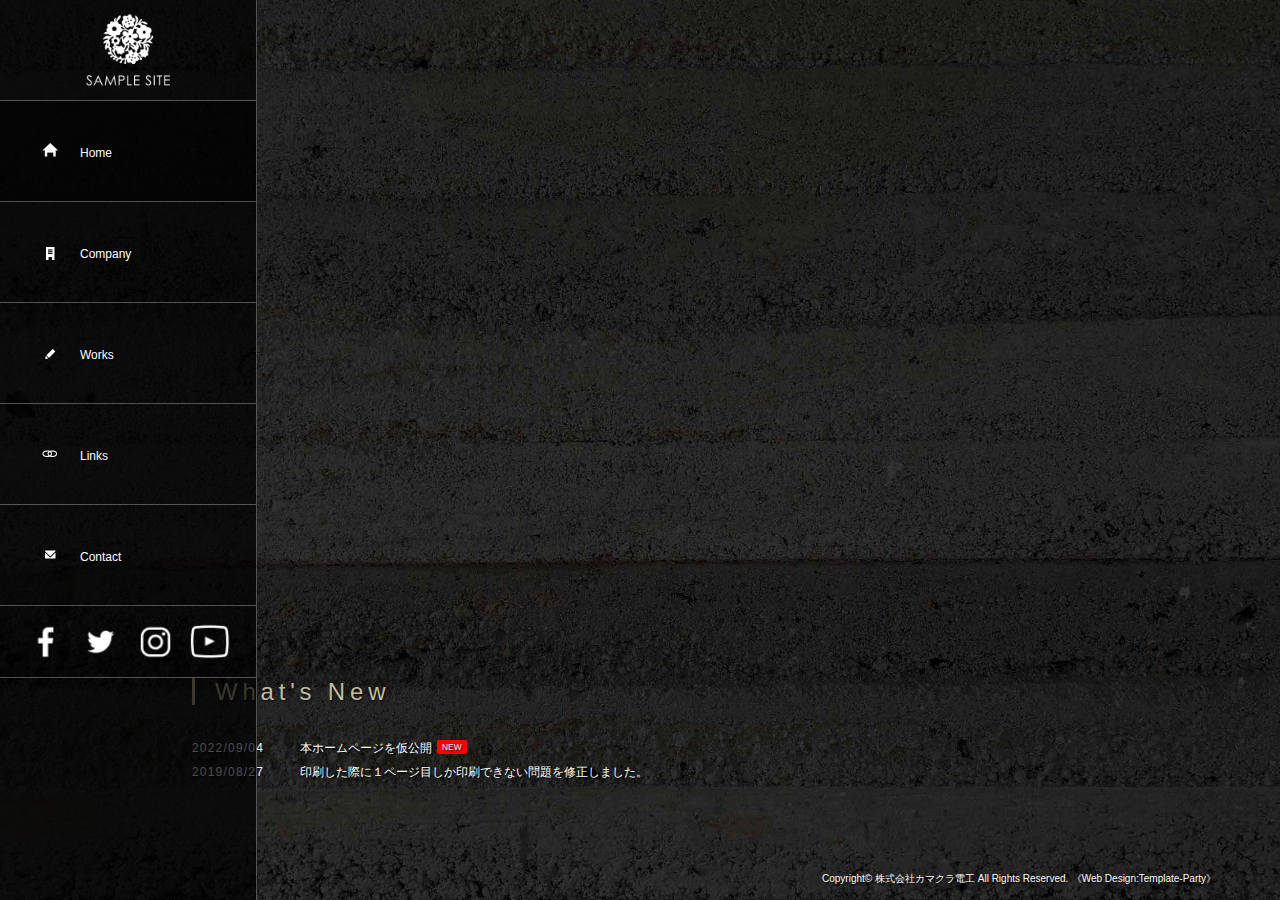
==== index.html @ 02a7d856 "form" ====
<!DOCTYPE html>
<html lang="ja">
<head>
<meta charset="UTF-8">
<meta http-equiv="X-UA-Compatible" content="IE=edge">
<title>株式会社 カマクラ電工</title>
<meta name="viewport" content="width=device-width, initial-scale=1">
<meta name="description" content="(株)カマクラ電工のホームページ">
<meta name="keywords" content="カマクラ電工, 電気工事, バッテリー">
<link rel="stylesheet" href="css/style.css">
<script src="js/openclose.js"></script>
<!--[if lt IE 9]>
<script src="https://oss.maxcdn.com/html5shiv/3.7.2/html5shiv.min.js"></script>
<script src="https://oss.maxcdn.com/respond/1.4.2/respond.min.js"></script>
<style>
.menu1 a {background-position: -10px -10px;}
.menu2 a {background-position: -10px -130px;}
.menu3 a {background-position: -10px -250px;}
.menu4 a {background-position: -10px -370px;}
.menu5 a {background-position: -10px -490px;}
</style>
<![endif]-->
<!--[if lt IE 10]>
<style>
.slide0,.slide1,.slide2,.slide3 {background: url(images/1.jpg) no-repeat center center;}
</style>
<![endif]-->
</head>

<body class="home">

<div id="container">

<!--PC用（801px以上端末）で表示させるブロック-->
<header class="pc">

	<h1 class="logo"><a href="index.html"><img src="images/logo.png" alt="カマクラ電工"></a></h1>

	<!--PC用（801px以上端末）メニュー-->
	<nav id="menubar">
	<ul>
	<li class="menuimg menu1 current"><a href="index.html"><span>Home</span></a></li>
	<li class="menuimg menu2"><a href="company.html"><span>Company</span></a></li>
	<li class="menuimg menu3"><a href="works.html"><span>Works</span></a></li>
	<li class="menuimg menu4"><a href="link.html"><span>Links</span></a></li>
	<li class="menuimg menu5"><a href="form.html"><span>Contact</span></a></li>
	</ul>
	</nav>
	<ul class="icon">
	<li><a href="#"><img src="images/icon_facebook.png" alt="Facebook"></a></li>
	<li><a href="#"><img src="images/icon_twitter.png" alt="Twitter"></a></li>
	<li><a href="#"><img src="images/icon_instagram.png" alt="Instagram"></a></li>
	<li><a href="#"><img src="images/icon_youtube.png" alt="YouTube"></a></li>
	</ul>

</header>
<!--/.pc-->

<!--小さな端末用（800px以下端末）で表示させるブロック-->
<header class="sh">

	<h1 class="logo"><a href="index.html"><img src="images/logo.png" alt="カマクラ電工"></a></h1>

	<!--小さな端末用（800px以下端末）メニュー-->
	<div id="menubar-s">
	<nav>
	<ul>
	<li class="menuimg menu1 current"><a href="index.html"><span>Home</span></a></li>
	<li class="menuimg menu2"><a href="company.html"><span>Company</span></a></li>
	<li class="menuimg menu3"><a href="works.html"><span>Works</span></a></li>
	<li class="menuimg menu4"><a href="link.html"><span>Links</span></a></li>
	<li class="menuimg menu5"><a href="form.html"><span>Contact</span></a></li>
	</ul>
	</nav>
	<ul class="icon">
	<li><a href="#"><img src="images/icon_facebook.png" alt="Facebook"></a></li>
	<li><a href="#"><img src="images/icon_twitter.png" alt="Twitter"></a></li>
	<li><a href="#"><img src="images/icon_instagram.png" alt="Instagram"></a></li>
	<li><a href="#"><img src="images/icon_youtube.png" alt="YouTube"></a></li>
	</ul>
	
	</div>
	<!--/#menubar-s-->

</header>
<!--/.sh-->

<div id="contents">

<div id="main">

<span id="pagetop"></span>

<section id="new">

<h2>What's New</h2>
<dl>
<dt>2022/09/04</dt>
<dd>本ホームページを仮公開<span class="newicon">NEW</span></dd>
<dt>2019/08/27</dt>
<dd>印刷した際に１ページ目しか印刷できない問題を修正しました。</dd>
<!-- <dt>2019/08/17</dt>
<dd>ページ右下の「↑」アイコンをクリックしても上部に戻らない不具合を修正しました。</dd>
<dt>2019/07/19</dt>
<dd>tp_biz52公開。</dd>
<dt>20XX/00/00</dt>
<dd>サンプルテキスト。サンプルテキスト。サンプルテキスト。サンプルテキスト。サンプルテキスト。サンプルテキスト。サンプルテキスト。サンプルテキスト。サンプルテキスト。サンプルテキスト。サンプルテキスト。サンプルテキスト。サンプルテキスト。</dd>
<dt>20XX/00/00</dt>
<dd>サンプルテキスト。サンプルテキスト。サンプルテキスト。</dd>
<dt>20XX/00/00</dt>
<dd>サンプルテキスト。サンプルテキスト。サンプルテキスト。</dd>
<dt>20XX/00/00</dt>
<dd>サンプルテキスト。サンプルテキスト。サンプルテキスト。</dd>
<dt>20XX/00/00</dt>
<dd>サンプルテキスト。サンプルテキスト。サンプルテキスト。</dd>
<dt>20XX/00/00</dt>
<dd>サンプルテキスト。サンプルテキスト。サンプルテキスト。</dd>
<dt>20XX/00/00</dt>
<dd>サンプルテキスト。サンプルテキスト。サンプルテキスト。</dd> -->
</dl>

</section>
<!--/#new-->

<footer>
<small>Copyright&copy; <a href="index.html">株式会社カマクラ電工</a> All Rights Reserved.</small>
<span class="pr"><a href="https://template-party.com/" target="_blank">《Web Design:Template-Party》</a></span>
</footer>

</div>
<!--/#main-->

</div>
<!--/#contents-->

<!--スライドショー-->
<aside id="mainimg">
<div class="slide0">slide0</div>
<div class="slide1">slide1</div>
<div class="slide2">slide2</div>
<div class="slide3">slide3</div>
</aside>

</div>
<!--/#container-->

<!--ページの上部に戻る「↑」ボタン-->
<p class="nav-fix-pos-pagetop"><a href="#pagetop">↑</a></p>

<!--メニュー開閉ボタン-->
<div id="menubar_hdr" class="close"></div>

<!--メニューの開閉処理条件設定　800px以下-->
<script>
if (OCwindowWidth() <= 800) {
	open_close("menubar_hdr", "menubar-s");
}
</script>

</body>
</html>
---- css/style.css ----
@charset "utf-8";

/*google fontsの読み込み*/
@import url('https://fonts.googleapis.com/css?family=Poiret+One&display=swap');

/*slide.cssの読み込み*/
@import url(slide.css);


/*全端末（PC・タブレット・スマホ）共通設定
------------------------------------------------------------------------------------------------------------------------------------------------------*/

/*全体の設定
---------------------------------------------------------------------------*/
body,html {width: 100%;height: 100%;}
body {
	margin: 0px;
	padding: 0px;
	color: #fff;	/*全体の文字色*/
	font-family:"ヒラギノ角ゴ Pro W3", "Hiragino Kaku Gothic Pro", "メイリオ", Meiryo, Osaka, "ＭＳ Ｐゴシック", "MS PGothic", sans-serif;	/*フォント種類*/
	font-size: 12px;	/*文字サイズ*/
	line-height: 2;		/*行間*/
	background: #fff;	/*背景色*/
	-webkit-text-size-adjust: none;
	text-shadow: 1px 1px 2px #000;	/*テキストの影。右へ、下へ、ぼかし幅、色。*/
}
h1,h2,h3,h4,h5,p,ul,ol,li,dl,dt,dd,form,figure,form,input,textarea {margin: 0px;padding: 0px;font-size: 100%;font-weight: normal;}
ul {list-style-type: none;}
img {border: none;max-width: 100%;height: auto;vertical-align: middle;}
table {border-collapse:collapse;font-size: 100%;border-spacing: 0;}
iframe {width: 100%;}

/*リンク（全般）設定
---------------------------------------------------------------------------*/
a {
	color: #fff;		/*リンクテキストの色*/
	transition: 0.4s;	/*マウスオン時の移り変わるまでの時間設定。0.4秒。*/
}
a:hover {
	color: #c1bc9e;			/*マウスオン時の文字色*/
	text-decoration: none;	/*マウスオン時に下線を消す設定。残したいならこの１行削除。*/
}

/*container。サイト全体を囲むブロック
---------------------------------------------------------------------------*/
/*containerブロック共通*/
#container {
	position: fixed;
	width: 100%;
	height: 100%;
}
/*company.htmlの背景画像指定*/
.company #container {
	background: url(../images/1.jpg) no-repeat center center;	/*背景画像（※IE8以下の古いブラウザ用）*/
	background: url(../images/1.jpg) no-repeat center center / cover;	/*背景画像*/
}
/*works.htmlの背景画像指定*/
.works #container {
	background: url(../images/2.jpg) no-repeat center center;	/*背景画像（※IE8以下の古いブラウザ用）*/
	background: url(../images/2.jpg) no-repeat center center / cover;	/*背景画像*/
}
/*link.htmlの背景画像指定*/
.link #container {
	background: url(../images/3.jpg) no-repeat center center;	/*背景画像（※IE8以下の古いブラウザ用）*/
	background: url(../images/3.jpg) no-repeat center center / cover;	/*背景画像*/
}
/*contact.htmlにも背景画像を指定したい場合は、以下にスタイルを追加して下さい。*/
.contact #container {
	background: #4f595c;
}

/*contentsブロック
---------------------------------------------------------------------------*/
#contents {
	height: 100%;
	width: 100%;
}
/*トップページのcontentsブロック。Whats's Newブロックの表示箇所です。*/
.home #contents {
	height: auto;
	position: absolute;
	width: 100%;
	bottom: 0px;	/*下からの配置指定*/
	right: 0%;		/*右からの配置指定*/
}

/*header（大きな端末用：左ブロック）
---------------------------------------------------------------------------*/
/*headerブロック*/
header.pc {
	position: fixed;	/*スクロールしても固定表示させる指定*/
	left: 0px;
	top:0px;
	z-index: 100;
	width: 100px;		/*幅*/
	height: 100%;		/*高さ*/
	border-right: 1px solid #fff;	/*右側の線の幅、線種、色（古いブラウザ用）*/
	border-right: 1px solid rgba(255,255,255,0.3);	/*右側の線の幅、線種、色。255,255,255は白の事で0.3は色が30%出た状態の事。*/
	transition: 1s;	/*hove時に１秒かけて動く*/
}
/*マウスオン時のheaderブロック*/
header.pc:hover {
	width: 20%;	/*幅*/
	overflow: auto;	/*ウィンドウの高さよりコンテンツが増えた場合に切れないように自動でスクロールバーを出す設定*/
	background-color: #000;	/*背景色（古いブラウザ用）*/
	background-color: rgba(0,0,0,0.7);	/*背景色。0,0,0は黒の事で0.7は色が70%出た状態の事。*/
}
/*ロゴ画像ブロック*/
header.pc .logo {
	text-align: center;	/*内容をセンタリング*/
	border-bottom: 1px solid #fff;	/*下線の幅、線種、色（古いブラウザ用）*/
	border-bottom: 1px solid rgba(255,255,255,0.3);	/*下線の幅、線種、色。255,255,255は白の事で0.3は色が30%出た状態の事。*/
	height: 100px;	/*高さ*/
}
header.pc .logo img {
	width: 100px;	/*画像の幅。マウスオン時に同じ大きさを保つ為。*/
}
/*header内のp(段落)タグ*/
header.pc p {
	padding: 10px;	/*余白*/
}

/*メインメニュー
---------------------------------------------------------------------------*/
/*メニュー１個あたりの設定*/
#menubar li {
	font-size: 12px;	/*文字サイズ*/
	position: relative;
}
#menubar li a {
	display:  block;text-decoration: none;
	border-bottom: 1px solid #fff;	/*下線の幅、線種、色（古いブラウザ用）*/
	border-bottom: 1px solid rgba(255,255,255,0.3);	/*下線の幅、線種、色。255,255,255は白の事で0.3は色が30%出た状態の事。*/
	width: auto;	/*幅*/
	height: 100px;	/*高さ*/
	padding-left: 80px;	/*左に空ける余白*/
}
/*マウスオン時*/
header:hover #menubar li a:hover {
	background-color: #4f595c;	/*背景色*/
	color: #fff;				/*文字色*/
}
/*現在表示中メニュー（current）*/
#menubar li.current a {
	background-color: rgba(0,0,0,0.5);	/*0,0,0は黒の事で、0.5は色が50%出た状態。*/
}
/*テキスト*/
#menubar li a span {
	display: none;	/*通常時は非表示*/
}
/*マウスオン時のテキスト*/
header:hover #menubar li a span {
	display: block;	/*表示させる*/
	padding-top: 40px;	/*上に空ける余白。上下のバランスをとります。*/
}
/*メニュー用アイコン設定（menu1〜memu4までの共通設定）*/
.menuimg a {
	width: 60px;	/*幅*/
	height: 60px;	/*高さ*/
	display: inline-block;
	background-image: url(../images/icon.png);	/*背景画像の読み込み*/
	background-repeat: no-repeat;
	background-size: 60px 300px;	/*実際のアイコン画像（icon.png）全体の大きさの幅、高さのそれぞれ「半分」。解像度を高くするため半分の数字にしています。*/
}
/*menu1*/
.menu1 a {
	background-position: 20px 20px;		/*背景画像の左から20px、上から20pxの部分を読み込む指定*/
}
/*menu2*/
.menu2 a {
	background-position: 20px -40px;	/*背景画像の左から20px、上から-40px（上のmenu1の20からアイコンの高さ分の60をずらした）の部分を読み込む指定*/
}
/*menu3*/
.menu3 a {
	background-position: 20px -100px;	/*背景画像の左から20px、上から-100px（上のmenu2の-40からアイコンの高さ分の60をずらした）の部分を読み込む指定*/
}
/*menu4*/
.menu4 a {
	background-position: 20px -160px;	/*背景画像の左から20px、上から-160px（上のmenu3の-100からアイコンの高さ分の60をずらした）の部分を読み込む指定*/
}
/*menu5*/
.menu5 a {
	background-position: 20px -220px;	/*背景画像の左から20px、上から-220px（上のmenu1の-160からアイコンの高さ分の60をずらした）の部分を読み込む指定*/
}
/*スマホ用メニューを表示させない*/
#menubar-s {display: none;}
/*３本バーアイコンを表示させない*/
#menubar_hdr {display: none;}

/*facebookやtwitterなどのアイコンブロック
---------------------------------------------------------------------------*/
/*アイコンを囲むブロック全体の設定*/
header .icon {
	text-align: center;	/*内容をセンタリング*/
	border-bottom: 1px solid #fff;	/*下線の幅、線種、色（古いブラウザ用）*/
	border-bottom: 1px solid rgba(255,255,255,0.3);	/*下線の幅、線種、色。255,255,255は白の事で0.3は色が30%出た状態の事。*/
	padding: 10px 0;	/*上下、左右への余白*/
}
/*アイコン１個あたりの設定*/
header .icon li {
	display: inline;	/*横並びにさせる指定*/
}
/*アイコン画像の設定*/
header .icon img {
	width: 20%;		/*画像の幅*/
}

/*mainブロック
---------------------------------------------------------------------------*/
/*アニメーション設定------------------------*/
@keyframes main {
/*0コマ目*/
0% {
	opacity: 0;
	top: 20px;
}
/*100コマ目*/
100% {
	opacity: 1;
	top: 0px;
}
}
/*mainブロック*/
#main {
	overflow: auto;
	padding: 2% 5% 0 15%;		/*上、右、下、左へのブロック内の余白*/
	height: 98%;				/*高さ*/
	animation-duration: 0.5S;	/*アニメーションの実行時間。秒。*/
	animation-fill-mode: both;	/*アニメーションの待機中は最初のキーフレームを、完了後は最後のキーフレームを維持する*/
	animation-name: main;		/*上のアニメーション設定で使っているkeyframesの名前。contents。*/
	animation-delay: 0.8s;		/*アニメーションを遅れて開始させる指定。0.5sは0.5秒の事。*/
	position: relative;
}
/*h2タグ*/
#main h2 {
	clear: both;
	margin-bottom: 20px;	/*見出しの下に空けるスペース*/
	font-size: 24px;		/*文字サイズ*/
	letter-spacing: 0.2em;	/*文字間隔を少し広くとる設定*/
	color: #c1bc9e;			/*文字色*/
}
/*h2タグの１文字目への指定*/
#main h2::first-letter {
	border-left: 3px solid #c1bc9e;	/*左の線の幅、線種、色*/
	padding-left: 20px;				/*線と文字の間の余白*/
}
/*h2タグにclass="title"をつけたタイプ。大見出し。*/
#main h2.title {
	font-family: 'Poiret One';	/*冒頭のgoogle fontsの指定*/
	font-size: 60px;			/*文字サイズ*/
	margin-bottom: 40px;		/*見出しの下に空けるスペース*/
	border-bottom: 1px solid #c1bc9e;	/*下線の幅、線種、色*/
}
#main h2.title::first-letter {
	border-left: none;
	padding-left: 0;
}
/*h2タグにclass="title"をつけたタイプ内にあるspanタグ*/
#main h2.title span {
	display: block;
	font-size: 15px;	/*文字サイズ*/
	float: right;		/*右に回り込み*/
	margin-top: 60px;	/*上に空ける余白。上下のバランスをここでとります。*/
}
/*h3タグ*/
#main h3 {
	clear: both;
	margin-bottom: 20px;	/*見出しの下に空けるスペース*/
	font-size: 20px;		/*文字サイズ*/
}
/*段落(p)タグ*/
#main p {
	padding: 0 20px 20px;	/*上、左右、下への余白*/
}
/*他。微調整。*/
#main p + p {
	margin-top: -5px;
}
#main h2 + p,
#main h3 + p {
	margin-top: -10px;
}
#main section + section {
	clear: both;
	padding-top: 40px;
}

/*listブロック（works.htmlで使用）
---------------------------------------------------------------------------*/
/*各ボックスの指定*/
.list {
	position: relative;
	float: left;	/*左に回り込み*/
	width: 30%;		/*幅*/
	margin-left: 2.5%;	/*左に空けるスペース*/
	margin-bottom: 20px;	/*下に空けるスペース*/
	background: #000;	/*背景色*/
}
.list a {
	display: block;
	text-decoration: none;
}
/*マウスオン時*/
.list a:hover {
	color: #fff;	/*文字色*/
}
/*リンクを指定した際に右上に出る「→」*/
.list a::after {
	content: "→";	/*この文字を出力します。変更してもかまいませんが機種依存文字は使わないで下さい。*/
	position: absolute;
	right: 10px;	/*右からの配置場所指定*/
	top: 10px;		/*上からの配置場所指定*/
	font-size: 12px;	/*文字サイズ*/
	line-height: 30px;	/*行間。下のwidthと揃えて下さい。*/
	width: 30px;		/*幅。上のline-heightと揃えて下さい。*/
	border-radius: 50%;	/*角丸の指定。円形になります。*/
	background: #ccc;	/*背景色*/
	color: #000;		/*文字色*/
	text-align: center;
}
/*figure画像*/
.list a figure {
	opacity: 0.6;	/*リンクを指定した際は60%だけ色を出す。*/
}
/*マウスオン時のfigure画像*/
.list a:hover figure {
	opacity: 1;		/*リンクを指定した際のマウスオン時に色を100%出す。*/
}
/*h4タグ*/
.list h4 {
	position: absolute;
	bottom: 0px;	/*下からの配置場所指定。*/
	left: 0px;		/*左からの配置場所指定。*/
	width: 100%;
	background: #000;	/*背景色（古いブラウザ用）*/
	background: rgba(0,0,0,0.5);	/*背景色。0,0,0は黒の事で0.5は色が50%出た状態。*/
	text-align: center;	/*内容をセンタリング*/
	padding: 10px 0;	/*上下、左右への余白*/
}

/*footerブロック
---------------------------------------------------------------------------*/
footer {
	clear: both;
	text-align: right;
	padding: 30px 0;
}
.home footer {padding-bottom: 10px;}
footer a {text-decoration: none;}

/*「更新情報・お知らせ」ブロック
---------------------------------------------------------------------------*/
/*見出しを含まないお知らせブロック*/
#new dl {
	height: 100px;		/*高さ*/
	overflow: hidden;	/*高さを超えるコンテンツ量部分は非表示に*/
}
/*ブロックのマウスオン時*/
#new dl:hover {
	overflow: auto;	/*スクロールバーを自動で表示*/
}
/*日付設定*/
#new dt {
	float: left;	/*左に回り込み*/
	width: 9em;		/*幅*/
	letter-spacing: 0.1em;	/*文字間隔を少しだけ広くとる設定*/
}
/*記事設定*/
#new dd {
	padding-left: 9em;	/*左に空ける余白*/
}

/*テーブル
---------------------------------------------------------------------------*/
/*テーブル１行目に入った見出し部分（※caption）*/
.ta1 caption {
	border: 1px solid #fff;	/*テーブルの枠線の幅、線種、色*/
	border-bottom: none;	/*下線だけ消す*/
	text-align: left;		/*文字を左寄せ*/
	font-weight: bold;		/*太字に*/
	padding: 10px;			/*ボックス内の余白*/
	background: #000;		/*背景色*/
}
/*テーブルの見出し（※tamidashi）*/
.ta1 th.tamidashi {
	width: auto;
	text-align: left;	/*左よせ*/
	background: #000;	/*背景色*/
}
/*ta1設定*/
.ta1 {
	table-layout: fixed;
	width: 100%;
	margin: 0 auto 20px;
}
.ta1, .ta1 td, .ta1 th {
	word-break: break-all;
	border: 1px solid #fff;	/*テーブルの枠線の幅、線種、色*/
	padding: 10px;	/*ボックス内の余白*/
}
/*ta1の左側ボックス*/
.ta1 th {
	width: 140px;		/*幅*/
	text-align: center;	/*センタリング*/
}

/*フォーム関連
---------------------------------------------------------------------------*/
/*ボタン（btn）*/
input[type="submit"].btn,
input[type="button"].btn,
input[type="reset"].btn {
	padding: 5px 20px;		/*上下、左右へのボックス内の余白*/
	border-radius: 3px;		/*角丸のサイズ*/
	background: #eee;	/*背景色*/
	color: #666;		/*文字色*/
}
/*マウスオン時のボタン（btn）設定*/
input[type="submit"].btn:hover,
input[type="button"].btn:hover,
input[type="reset"].btn:hover {
	background: #fff;	/*背景色*/
}
/*input,textarea共通*/
input,textarea {
	outline: none;background: transparent;
	border: 1px solid #999;	/*枠線の幅、線種、色*/
	color: #fff;	/*文字色*/
}
/*input,textareaのフォーカス時*/
input:focus,textarea:focus {
	border: 1px solid #fff;	/*枠線の幅、線種、色*/
}

/*checkブロック。赤い注意書きブロックです。
---------------------------------------------------------------------------*/
p.check {
	background: #ff0000;
	color:#fff;
	padding: 10px 25px !important;
	margin-bottom: 20px;
}
p.check a {color: #fff;}

/*PAGE TOP（↑）設定
---------------------------------------------------------------------------*/
/*トップページでは非表示に。*/
.home .nav-fix-pos-pagetop a {
	display: none;
}
/*設定*/
.nav-fix-pos-pagetop a {
	display: block;text-decoration: none;text-align: center;z-index: 100;position: fixed;
	width: 40px;		/*ボタンの幅*/
	line-height: 40px;	/*ボタンの高さ*/
	bottom: 20px;		/*ウィンドウの下から20pxの場所に配置*/
	right: 3%;			/*ウィンドウの右から3%の場所に配置*/
	background: #4f595c;	/*背景色*/
	color: #fff;		/*文字色*/
	border-radius: 50%;	/*円形にする指定*/
}
/*マウスオン時の背景色*/
.nav-fix-pos-pagetop a:hover {
	background: #fff;	/*背景色*/
	color: #4f595c;		/*文字色*/
}

/*トップページのNEWアイコン
---------------------------------------------------------------------------*/
.newicon {
	background: #F00;	/*背景色*/
	color: #FFF;		/*文字色*/
	font-size: 70%;		/*文字サイズ*/
	line-height: 1.5;
	padding: 2px 5px;
	border-radius: 2px;
	margin: 0px 5px;
	vertical-align: text-top;
}

/*ul.disc,olタグ
---------------------------------------------------------------------------*/
ul.disc {
	list-style: disc;
	padding: 0 20px 20px 45px;
}
ol {
	padding: 0 20px 20px 45px;
}

/*box
---------------------------------------------------------------------------*/
.box {
	background: #000;				/*背景色（古いブラウザ用）*/
	background: rgba(0,0,0,0.7);	/*背景色。0,0,0は黒の事で0.7は色が70%出た状態の事。*/
	padding: 5%;					/*ボックス内の余白*/
	margin-bottom: 30px;			/*ボックスの下に空けるスペース*/
	border: 1px solid #fff;						/*線の幅、線種、色（古いブラウザ用）*/
	border: 1px solid rgba(255,255,255,0.3);	/*線の幅、線種、色。255,255,255は白の事で0.3は色が30%出た状態の事。*/

}

/*その他
---------------------------------------------------------------------------*/
.look {background: #000;padding: 5px 10px;border-radius: 4px;border: 1px solid #666;color: #fff;}
.mb15,.mb1em {margin-bottom: 15px !important;}
.mb30 {margin-bottom: 30px !important;}
.clear {clear: both;}
.color1, .color1 a {color: #c1bc9e !important;}
.pr {font-size: 10px;}
.wl {width: 96%;}
.ws {width: 50%;}
.c {text-align: center;}
.r {text-align: right;}
.l {text-align: left;}
.fl {float: left;}
.fr {float: right;}
.mini1 {font-size: 11px;display: inline-block;line-height: 1.5;}
.sh {display: none;}
#pagetop {display: block;margin-top: -2%;padding-top: 2%;}



/*画面幅800px以下の設定
------------------------------------------------------------------------------------------------------------------------------------------------------*/
@media screen and (max-width:800px){

/*header（小さな端末用：上部ブロック）
---------------------------------------------------------------------------*/
/*ロゴ画像ブロック*/
header.sh .logo {
	width: 80px;	/*ロゴ画像の幅*/
}

/*メインメニュー
---------------------------------------------------------------------------*/
/*アニメーションのフレーム設定。全100コマアニメーションだと思って下さい。
透明(opacity: 0;)から色をつける(opacity: 1;)までの指定。*/
@keyframes menubar {
	0% {opacity: 0;}
	100% {opacity: 1;}
}
/*スマホ用メニューブロック*/
#menubar-s {
	display: block;
	position: fixed;
	z-index: 3;
	top: 0px;
	width: 100%;
	height: 100%;
	overflow: auto;
	background: rgba(0,0,0,0.8);	/*背景色*/
	animation-name: menubar;		/*上のkeyframesの名前*/
	animation-duration: 0.5s;		/*アニメーションの実行時間。0.5秒。*/
	animation-fill-mode: both;		/*待機中は最初のキーフレームを、完了後は最後のキーフレームを維持*/
	border-top: 1px solid #fff;		/*上の線の幅、線種、色*/
}
/*navブロックのみの追加指定*/
#menubar-s nav {
	border-bottom: 1px solid #fff;	/*下の線の幅、線種、色*/
	overflow: auto;
}
/*メニュー１個あたりの設定*/
#menubar-s nav li a {
	display: block;text-decoration: none;width: 100%;
	border-bottom: 1px solid #fff;	/*下の線の幅、線種、色*/
	font-size: 16px;	/*文字サイズ*/
	height: 100px;		/*高さ*/
	height: 60px;		/*高さ*/
}
/*最後のnavメニューの下線を消す*/
#menubar-s nav li:last-child a {
	border-bottom: none;
}
/*テキスト*/
#menubar-s nav li a span {
	display: block;
	padding-top: 15px;	/*上に空ける余白。上下のバランスをとります。*/
	padding-left: 80px;	/*左に空ける余白*/
}
/*menu1*/
.menu1 a {
	background-position: 20px 0px;
}
/*menu2*/
.menu2 a {
	background-position: 20px -60px;
}
/*menu3*/
.menu3 a {
	background-position: 20px -120px;
}
/*menu4*/
.menu4 a {
	background-position: 20px -180px;
}
/*menu5*/
.menu5 a {
	background-position: 20px -240px;
}
/*PC用メニューを非表示にする*/
#menubar {display: none;}

/*３本バーアイコン設定
---------------------------------------------------------------------------*/
/*３本バーブロック*/
#menubar_hdr {
	display: block;
	position: fixed;z-index: 50;
	top: 10px;		/*上から10pxの場所に配置*/
	right: 10px;	/*右から10pxの場所に配置*/
}
/*アイコン共通設定*/
#menubar_hdr.close,
#menubar_hdr.open {
	width: 50px;	/*幅*/
	height: 50px;	/*高さ*/
	border-radius: 50%;	/*円形にする*/
	border: 1px solid #fff;	/*枠線の幅、線種、色*/
}
/*三本バーアイコン*/
#menubar_hdr.close {
	background: #000 url(../images/icon_menu.png) no-repeat center top/50px;	/*背景色、背景画像の読み込み、画像の上半分（３本マーク）を表示。幅は50px。*/
}
/*閉じるアイコン*/
#menubar_hdr.open {
	background: #000 url(../images/icon_menu.png) no-repeat center bottom/50px;	/*背景色、背景画像の読み込み、画像の下半分（×マーク）を表示。幅は50px。*/
	top: 5px;	/*配置場所の再指定*/
}

/*facebookやtwitterなどのアイコンブロック
---------------------------------------------------------------------------*/
/*アイコンを囲むブロック全体の設定*/
header .icon {
	clear: left;
	border-bottom: 1px solid #fff;	/*下の線の幅、線種、色*/
}
/*アイコン画像の設定*/
header .icon img {
	width: 50px;
}

/*mainブロック
---------------------------------------------------------------------------*/
/*mainブロック*/
#main {
	padding-left: 3%;
	padding-right: 3%;
}
/*h2タグ*/
#main h2 {
	font-size: 20px;		/*文字サイズ*/
	letter-spacing: normal;	/*文字間隔を標準に戻す*/
}
/*h2タグにclass="title"をつけたタイプ。大見出し。*/
#main h2.title {
	font-size: 30px;		/*文字サイズ*/
	margin-bottom: 20px;	/*見出しの下に空けるスペース*/
}
/*h2タグにclass="title"をつけたタイプ内にあるspanタグ*/
#main h2.title span {
	margin-top: 20px;	/*上に空ける余白。上下のバランスをここでとります。*/
}

/*footerブロック
---------------------------------------------------------------------------*/
footer {padding-bottom: 100px;}
footer .pr {display: block;}

/*「更新情報・お知らせ」ブロック
---------------------------------------------------------------------------*/
/*見出しを含まないお知らせブロック*/
#new dl {
	overflow: auto;
}

/*その他
---------------------------------------------------------------------------*/
.sh {display:block;}
.pc {display:none;}

}


/*画面を横向きにした場合の高さが500px以下の場合の設定。
------------------------------------------------------------------------------------------------------------------------------------------------------*/
@media screen and (orientation: landscape) and (max-height:500px){

/*メインメニュー。小さな端末用メニューを２列に。
---------------------------------------------------------------------------*/
/*メニュー１個あたりの設定*/
#menubar-s nav li a {
	float: left;		/*左に回り込み*/
	width: 50%;			/*幅*/
}

}


/*画面幅480px以下の設定
------------------------------------------------------------------------------------------------------------------------------------------------------*/
@media screen and (max-width:480px){

/*mainブロック
---------------------------------------------------------------------------*/
/*h2タグ*/
#main h2 {
	font-size: 16px;		/*文字サイズ*/
}
/*h2タグにclass="title"をつけたタイプ。大見出し。*/
#main h2.title {
	font-size: 20px;		/*文字サイズ*/
}
/*h2タグにclass="title"をつけたタイプ内にあるspanタグ*/
#main h2.title span {
	font-size: 11px;
	margin-top: 10px;	/*上に空ける余白。上下のバランスをここでとります。*/
}
/*h3タグ*/
#main h3 {
	font-size: 14px;		/*文字サイズ*/
}
/*段落(p)タグ*/
#main p {
	padding: 0 10px 20px;	/*上、左右、下への余白*/
}
/*他。微調整。*/
#main section + section {
	padding-top: 20px;
}

/*listブロック（works.htmlで使用）
---------------------------------------------------------------------------*/
/*リンクを指定した際に右上に出る「→」*/
.list a::after {
	right: 2px;			/*右からの配置場所指定*/
	top: 2px;			/*上からの配置場所指定*/
	line-height: 20px;	/*行間。下のwidthと揃えて下さい。*/
	width: 20px;		/*幅。上のline-heightと揃えて下さい。*/
}
/*h4タグ*/
.list h4 {
	padding: 0;
}

/*テーブル（ta1）
---------------------------------------------------------------------------*/
/*テーブル１行目に入った見出し部分（※caption）*/
.ta1 caption {
	padding: 5px;	/*ボックス内の余白*/
}
/*ta1設定*/
.ta1, .ta1 td, .ta1 th {
	padding: 5px;	/*ボックス内の余白*/
}
/*ta1の左側ボックス*/
.ta1 th {
	width: 100px;
}

/*ul.disc,olタグ
---------------------------------------------------------------------------*/
ul.disc {
	list-style: disc;
	padding: 0 10px 20px 30px;
}
ol {
	padding: 0 10px 20px 30px;
}

/*その他
---------------------------------------------------------------------------*/
.ws,.wl {width: 94%;}

}
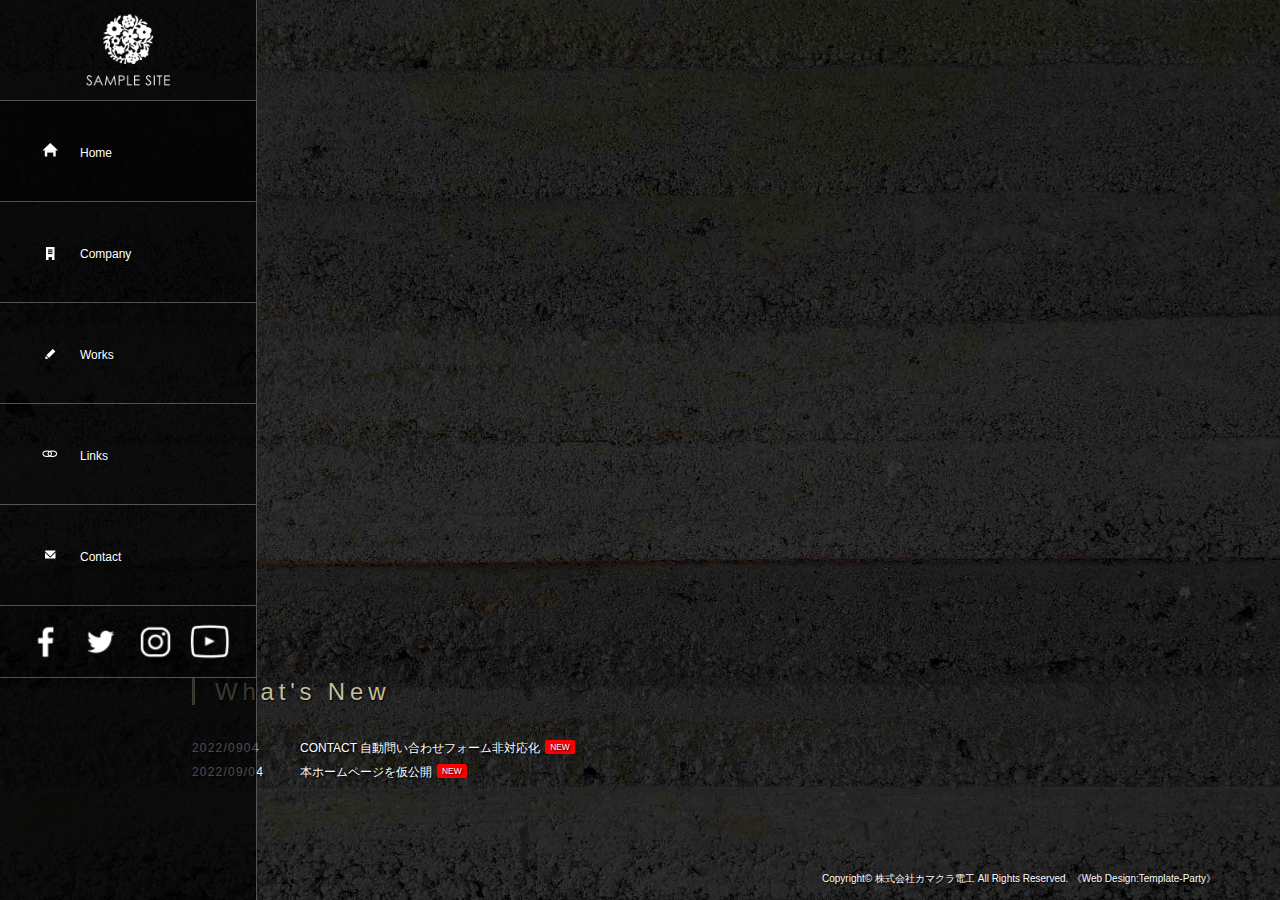
==== commit b2aa7151: "form" ====
--- a/index.html
+++ b/index.html
@@ -43,7 +43,8 @@
 	<li class="menuimg menu2"><a href="company.html"><span>Company</span></a></li>
 	<li class="menuimg menu3"><a href="works.html"><span>Works</span></a></li>
 	<li class="menuimg menu4"><a href="link.html"><span>Links</span></a></li>
-	<li class="menuimg menu5"><a href="form.html"><span>Contact</span></a></li>
+	<li class="menuimg menu5"><a href="#"><span>Contact</span></a></li>
+	<!-- <li class="menuimg menu5"><a href="form.php"><span>Contact</span></a></li> -->
 	</ul>
 	</nav>
 	<ul class="icon">
@@ -69,7 +70,7 @@
 	<li class="menuimg menu2"><a href="company.html"><span>Company</span></a></li>
 	<li class="menuimg menu3"><a href="works.html"><span>Works</span></a></li>
 	<li class="menuimg menu4"><a href="link.html"><span>Links</span></a></li>
-	<li class="menuimg menu5"><a href="form.html"><span>Contact</span></a></li>
+	<li class="menuimg menu5"><a href="#"><span>Contact</span></a></li>
 	</ul>
 	</nav>
 	<ul class="icon">
@@ -95,10 +96,10 @@
 
 <h2>What's New</h2>
 <dl>
+<dt>2022/0904</dt>
+<dd>CONTACT 自動問い合わせフォーム非対応化<span class="newicon">NEW</span></dd>
 <dt>2022/09/04</dt>
 <dd>本ホームページを仮公開<span class="newicon">NEW</span></dd>
-<dt>2019/08/27</dt>
-<dd>印刷した際に１ページ目しか印刷できない問題を修正しました。</dd>
 <!-- <dt>2019/08/17</dt>
 <dd>ページ右下の「↑」アイコンをクリックしても上部に戻らない不具合を修正しました。</dd>
 <dt>2019/07/19</dt>
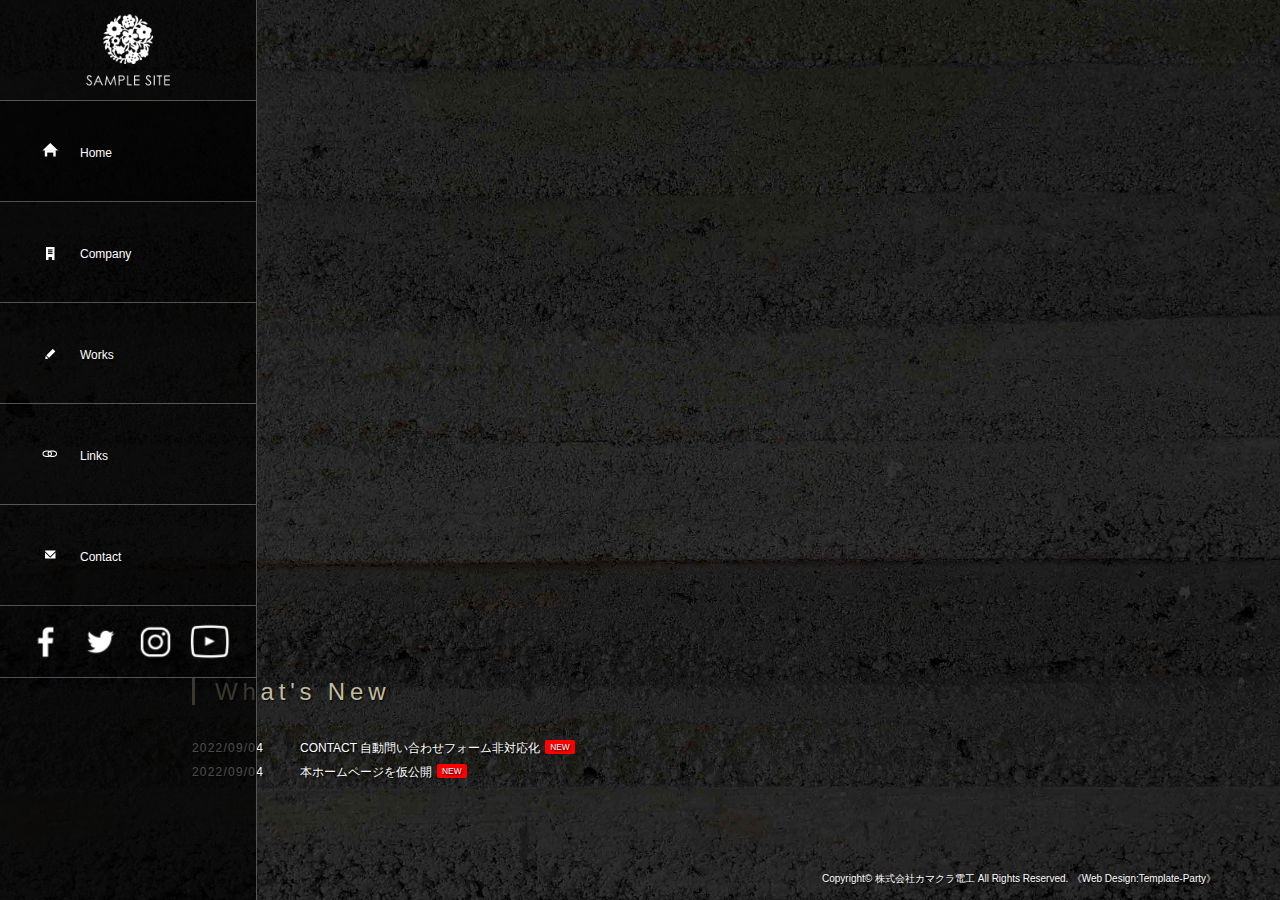
==== commit d615ddb6: "form" ====
--- a/index.html
+++ b/index.html
@@ -96,7 +96,7 @@
 
 <h2>What's New</h2>
 <dl>
-<dt>2022/0904</dt>
+<dt>2022/09/04</dt>
 <dd>CONTACT 自動問い合わせフォーム非対応化<span class="newicon">NEW</span></dd>
 <dt>2022/09/04</dt>
 <dd>本ホームページを仮公開<span class="newicon">NEW</span></dd>
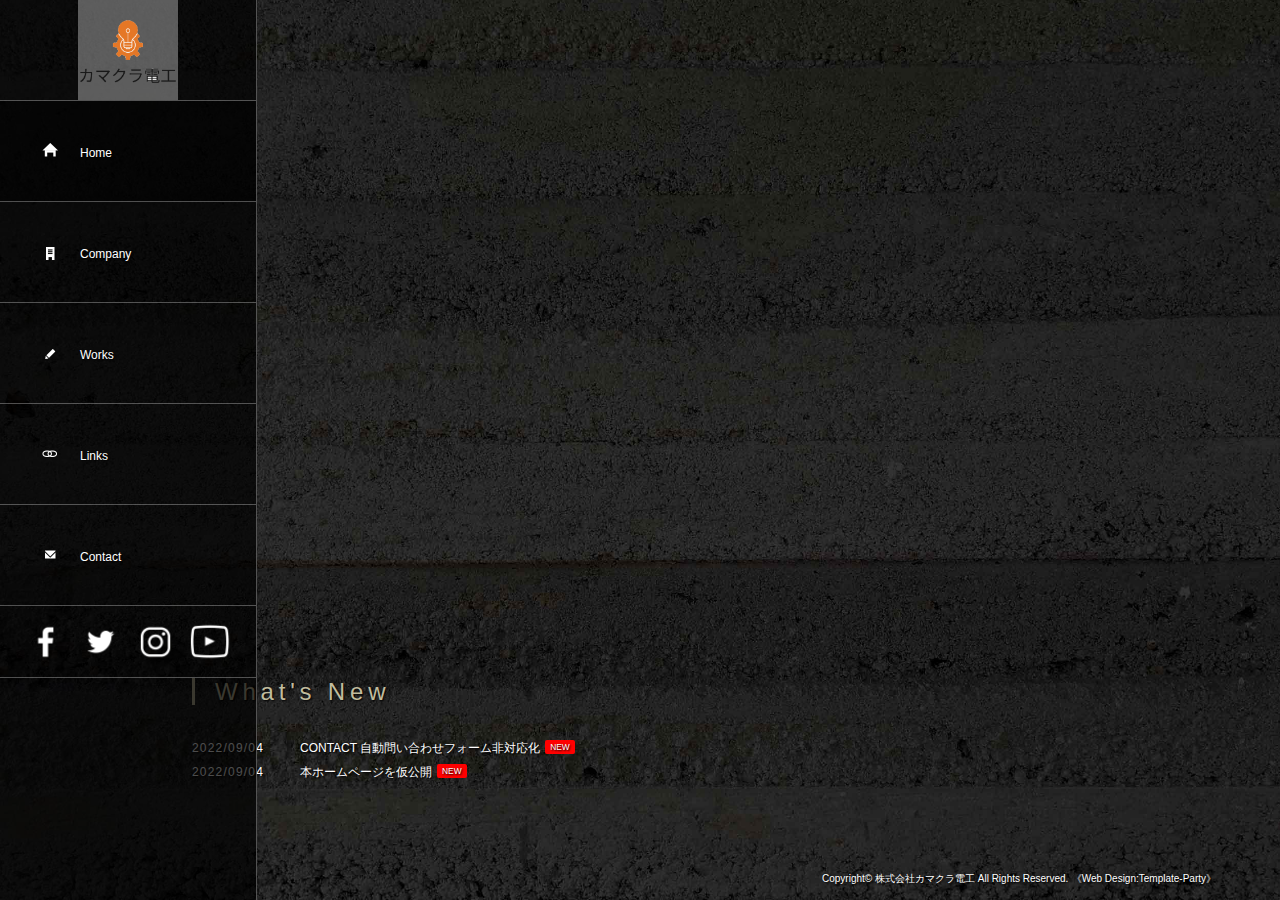
==== commit 9cec98cd: "'image'" ====
--- a/index.html
+++ b/index.html
@@ -43,7 +43,7 @@
 	<li class="menuimg menu2"><a href="company.html"><span>Company</span></a></li>
 	<li class="menuimg menu3"><a href="works.html"><span>Works</span></a></li>
 	<li class="menuimg menu4"><a href="link.html"><span>Links</span></a></li>
-	<li class="menuimg menu5"><a href="#"><span>Contact</span></a></li>
+	<li class="menuimg menu5"><a href="mailto:kd231123&#64;gmail.com"><span>Contact</span></a></li>
 	<!-- <li class="menuimg menu5"><a href="form.php"><span>Contact</span></a></li> -->
 	</ul>
 	</nav>
@@ -70,7 +70,7 @@
 	<li class="menuimg menu2"><a href="company.html"><span>Company</span></a></li>
 	<li class="menuimg menu3"><a href="works.html"><span>Works</span></a></li>
 	<li class="menuimg menu4"><a href="link.html"><span>Links</span></a></li>
-	<li class="menuimg menu5"><a href="#"><span>Contact</span></a></li>
+	<li class="menuimg menu5"><a href="mailto:kd231123&#64;gmail.com"><span>Contact</span></a></li>
 	</ul>
 	</nav>
 	<ul class="icon">
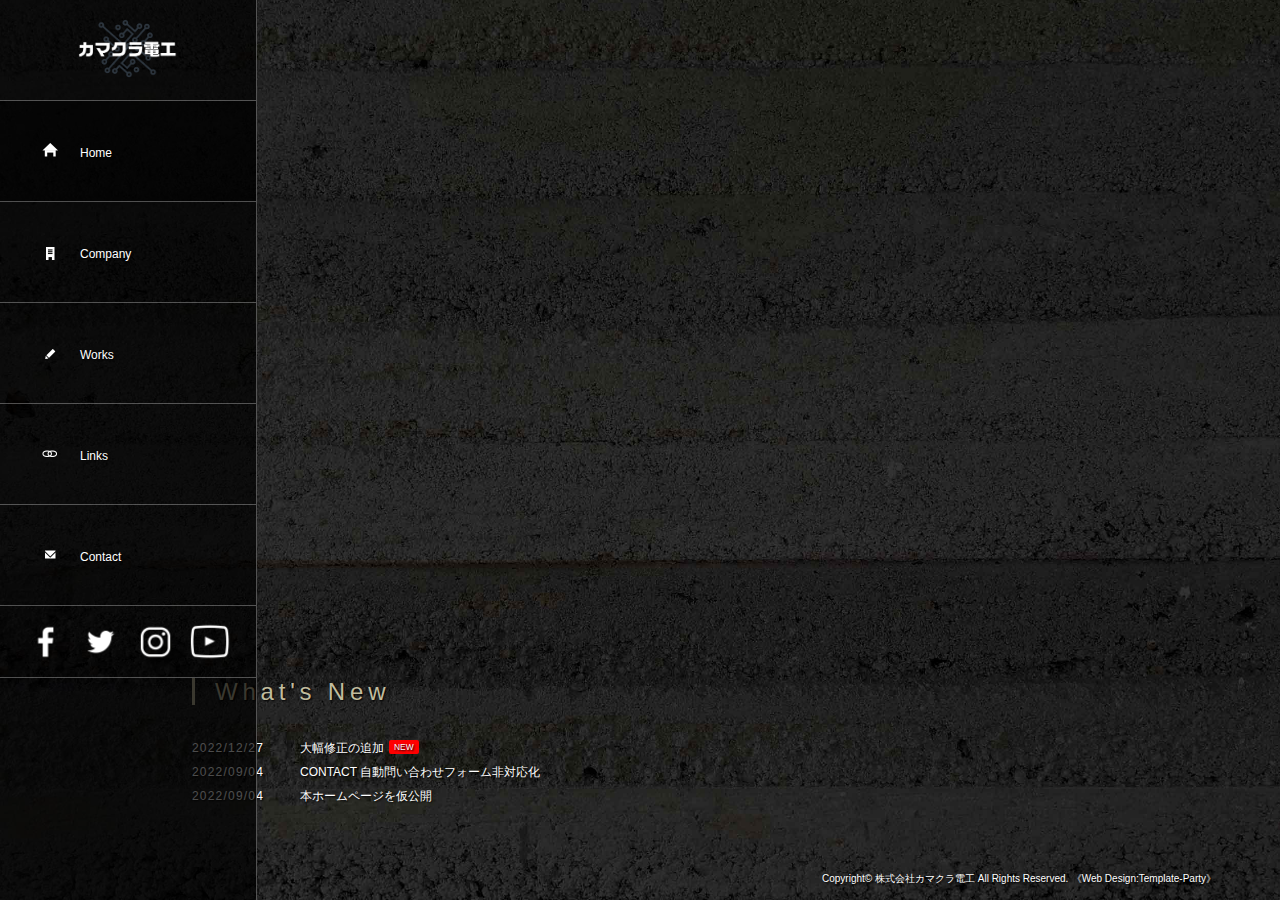
==== commit 56b2eb0c: "'index'" ====
--- a/index.html
+++ b/index.html
@@ -96,10 +96,12 @@
 
 <h2>What's New</h2>
 <dl>
+<dt>2022/12/27</dt>
+<dd>大幅修正の追加<span class="newicon">NEW</span></dd>
 <dt>2022/09/04</dt>
-<dd>CONTACT 自動問い合わせフォーム非対応化<span class="newicon">NEW</span></dd>
+<dd>CONTACT 自動問い合わせフォーム非対応化</dd>
 <dt>2022/09/04</dt>
-<dd>本ホームページを仮公開<span class="newicon">NEW</span></dd>
+<dd>本ホームページを仮公開</dd>
 <!-- <dt>2019/08/17</dt>
 <dd>ページ右下の「↑」アイコンをクリックしても上部に戻らない不具合を修正しました。</dd>
 <dt>2019/07/19</dt>
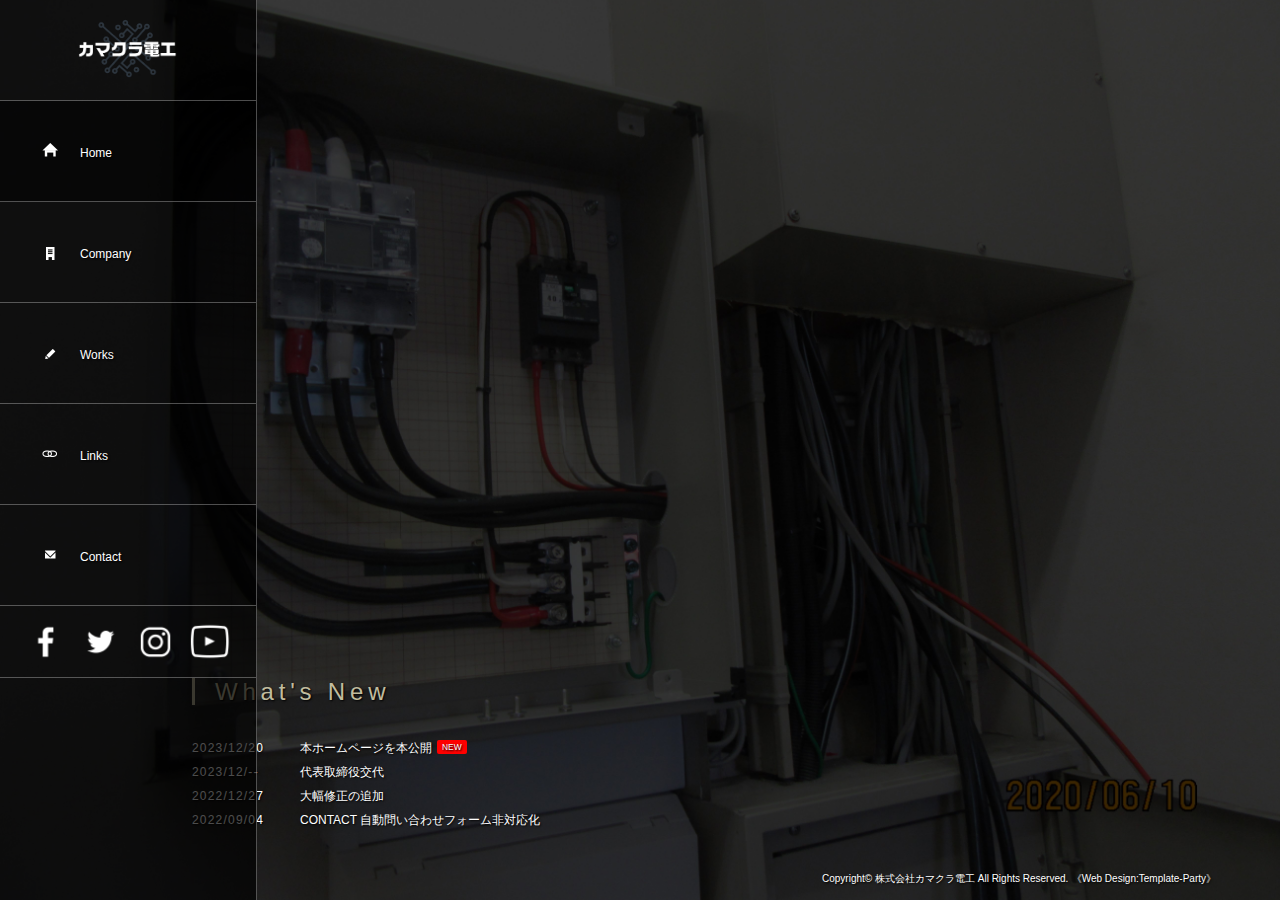
==== commit 7352c4d3: "news update" ====
--- a/index.html
+++ b/index.html
@@ -96,8 +96,12 @@
 
 <h2>What's New</h2>
 <dl>
+<dt>2023/12/20</dt>
+<dd>本ホームページを本公開<span class="newicon">NEW</span></dd>
+<dt>2023/12/--</dt>
+<dd>代表取締役交代</dd>
 <dt>2022/12/27</dt>
-<dd>大幅修正の追加<span class="newicon">NEW</span></dd>
+<dd>大幅修正の追加</dd>
 <dt>2022/09/04</dt>
 <dd>CONTACT 自動問い合わせフォーム非対応化</dd>
 <dt>2022/09/04</dt>
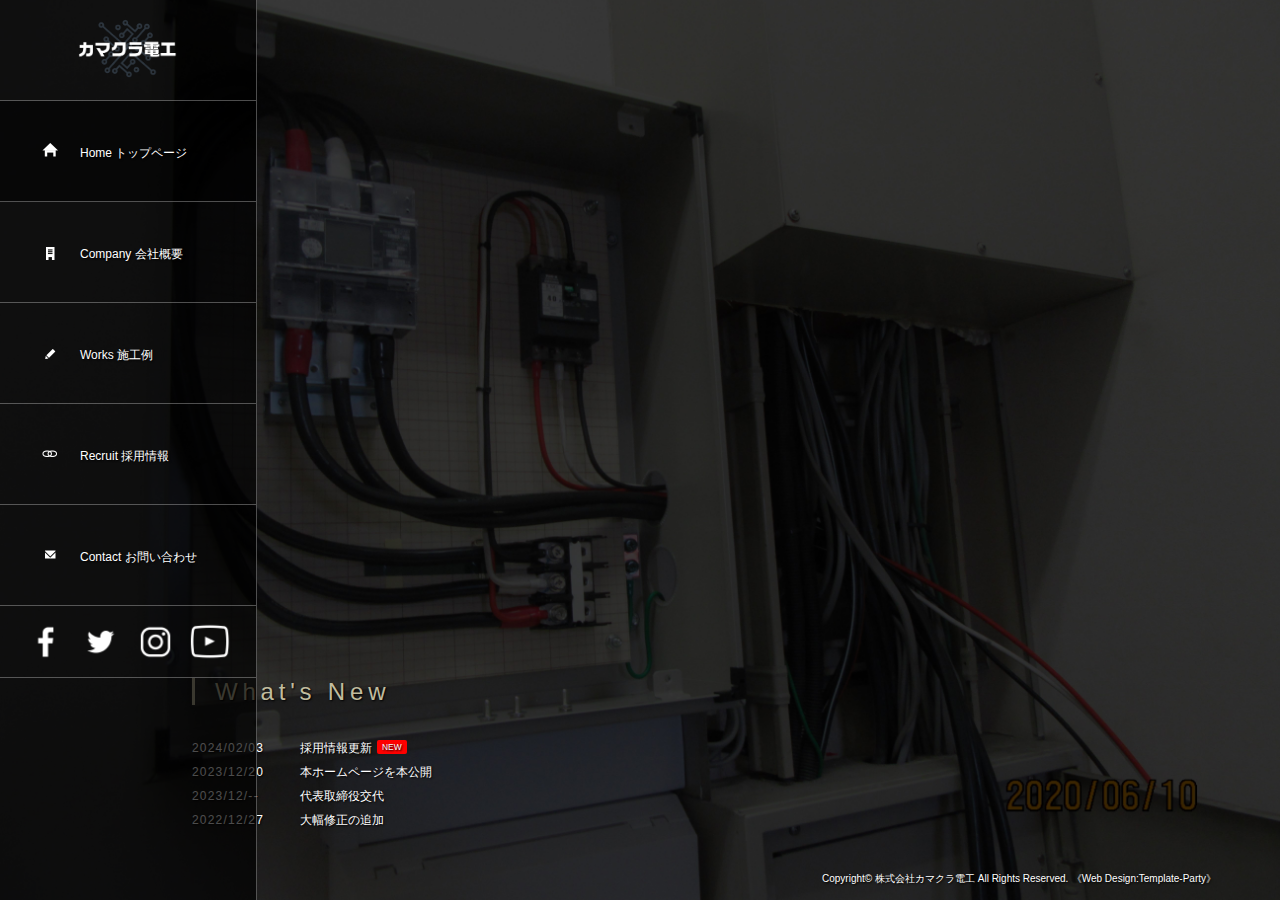
==== commit cb3ee84e: "addrecruit" ====
--- a/index.html
+++ b/index.html
@@ -39,11 +39,12 @@
 	<!--PC用（801px以上端末）メニュー-->
 	<nav id="menubar">
 	<ul>
-	<li class="menuimg menu1 current"><a href="index.html"><span>Home</span></a></li>
-	<li class="menuimg menu2"><a href="company.html"><span>Company</span></a></li>
-	<li class="menuimg menu3"><a href="works.html"><span>Works</span></a></li>
-	<li class="menuimg menu4"><a href="link.html"><span>Links</span></a></li>
-	<li class="menuimg menu5"><a href="mailto:kd231123&#64;gmail.com"><span>Contact</span></a></li>
+	<li class="menuimg menu1 current"><a href="index.html"><span>Home トップページ</span></a></li>
+	<li class="menuimg menu2"><a href="company.html"><span>Company 会社概要</span></a></li>
+	<li class="menuimg menu3"><a href="works.html"><span>Works 施工例</span></a></li>
+	<li class="menuimg menu4"><a href="recruit.html"><span>Recruit 採用情報</span></a></li>
+	<!-- <li class="menuimg menu4"><a href="link.html"><span>Links</span></a></li> -->
+	<li class="menuimg menu5"><a href="mailto:kd231123&#64;gmail.com"><span>Contact お問い合わせ</span></a></li>
 	<!-- <li class="menuimg menu5"><a href="form.php"><span>Contact</span></a></li> -->
 	</ul>
 	</nav>
@@ -66,11 +67,12 @@
 	<div id="menubar-s">
 	<nav>
 	<ul>
-	<li class="menuimg menu1 current"><a href="index.html"><span>Home</span></a></li>
-	<li class="menuimg menu2"><a href="company.html"><span>Company</span></a></li>
-	<li class="menuimg menu3"><a href="works.html"><span>Works</span></a></li>
-	<li class="menuimg menu4"><a href="link.html"><span>Links</span></a></li>
-	<li class="menuimg menu5"><a href="mailto:kd231123&#64;gmail.com"><span>Contact</span></a></li>
+	<li class="menuimg menu1 current"><a href="index.html"><span>Home トップページ</span></a></li>
+	<li class="menuimg menu2"><a href="company.html"><span>Company 会社概要</span></a></li>
+	<li class="menuimg menu3"><a href="works.html"><span>Works 施工例</span></a></li>
+	<li class="menuimg menu4"><a href="recruit.html"><span>Recruit 採用情報</span></a></li>
+	<!-- <li class="menuimg menu4"><a href="link.html"><span>Links</span></a></li> -->
+	<li class="menuimg menu5"><a href="mailto:kd231123&#64;gmail.com"><span>Contact お問い合わせ</span></a></li>
 	</ul>
 	</nav>
 	<ul class="icon">
@@ -96,34 +98,18 @@
 
 <h2>What's New</h2>
 <dl>
+<dt>2024/02/03</dt>
+<dd>採用情報更新<span class="newicon">NEW</span></dd>
 <dt>2023/12/20</dt>
-<dd>本ホームページを本公開<span class="newicon">NEW</span></dd>
+<dd>本ホームページを本公開</dd>
 <dt>2023/12/--</dt>
 <dd>代表取締役交代</dd>
 <dt>2022/12/27</dt>
 <dd>大幅修正の追加</dd>
 <dt>2022/09/04</dt>
-<dd>CONTACT 自動問い合わせフォーム非対応化</dd>
+<dd>CONTACT 自動お問い合わせフォーム非対応化</dd>
 <dt>2022/09/04</dt>
 <dd>本ホームページを仮公開</dd>
-<!-- <dt>2019/08/17</dt>
-<dd>ページ右下の「↑」アイコンをクリックしても上部に戻らない不具合を修正しました。</dd>
-<dt>2019/07/19</dt>
-<dd>tp_biz52公開。</dd>
-<dt>20XX/00/00</dt>
-<dd>サンプルテキスト。サンプルテキスト。サンプルテキスト。サンプルテキスト。サンプルテキスト。サンプルテキスト。サンプルテキスト。サンプルテキスト。サンプルテキスト。サンプルテキスト。サンプルテキスト。サンプルテキスト。サンプルテキスト。</dd>
-<dt>20XX/00/00</dt>
-<dd>サンプルテキスト。サンプルテキスト。サンプルテキスト。</dd>
-<dt>20XX/00/00</dt>
-<dd>サンプルテキスト。サンプルテキスト。サンプルテキスト。</dd>
-<dt>20XX/00/00</dt>
-<dd>サンプルテキスト。サンプルテキスト。サンプルテキスト。</dd>
-<dt>20XX/00/00</dt>
-<dd>サンプルテキスト。サンプルテキスト。サンプルテキスト。</dd>
-<dt>20XX/00/00</dt>
-<dd>サンプルテキスト。サンプルテキスト。サンプルテキスト。</dd>
-<dt>20XX/00/00</dt>
-<dd>サンプルテキスト。サンプルテキスト。サンプルテキスト。</dd> -->
 </dl>
 
 </section>
